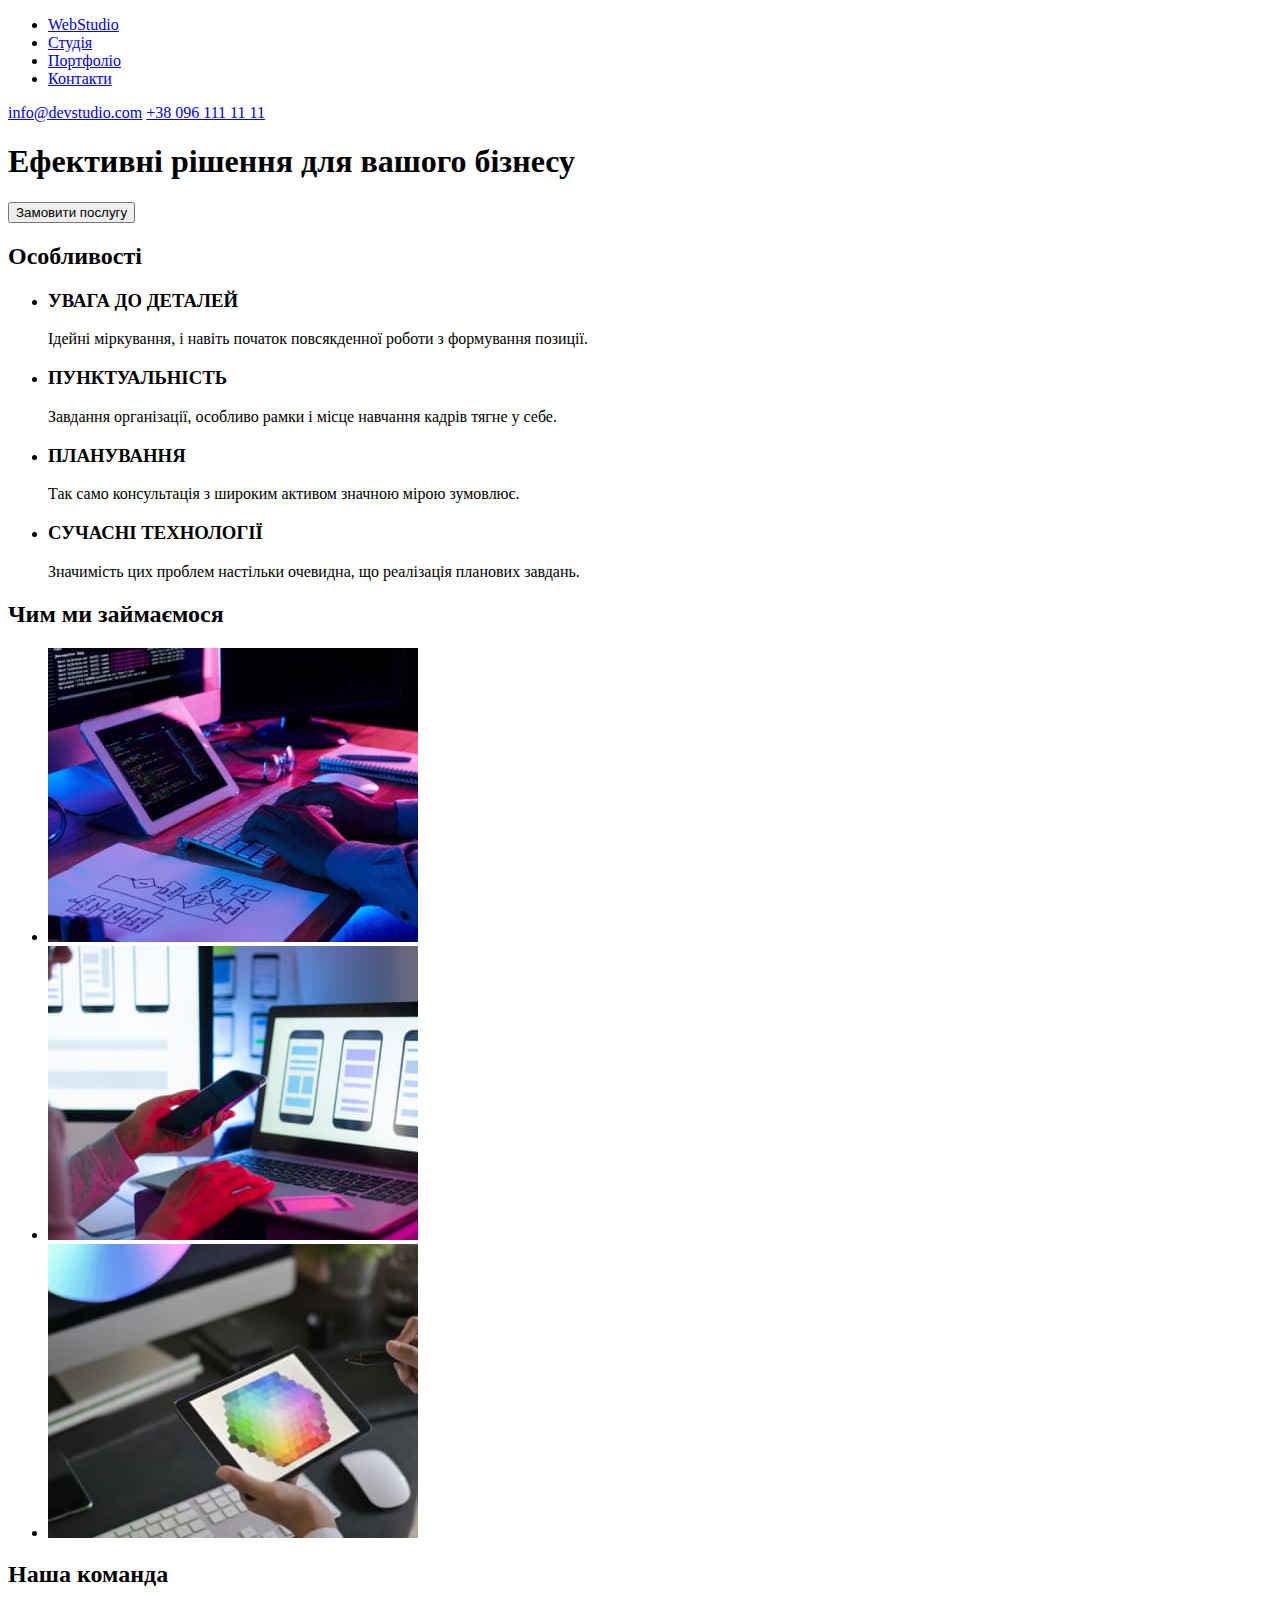
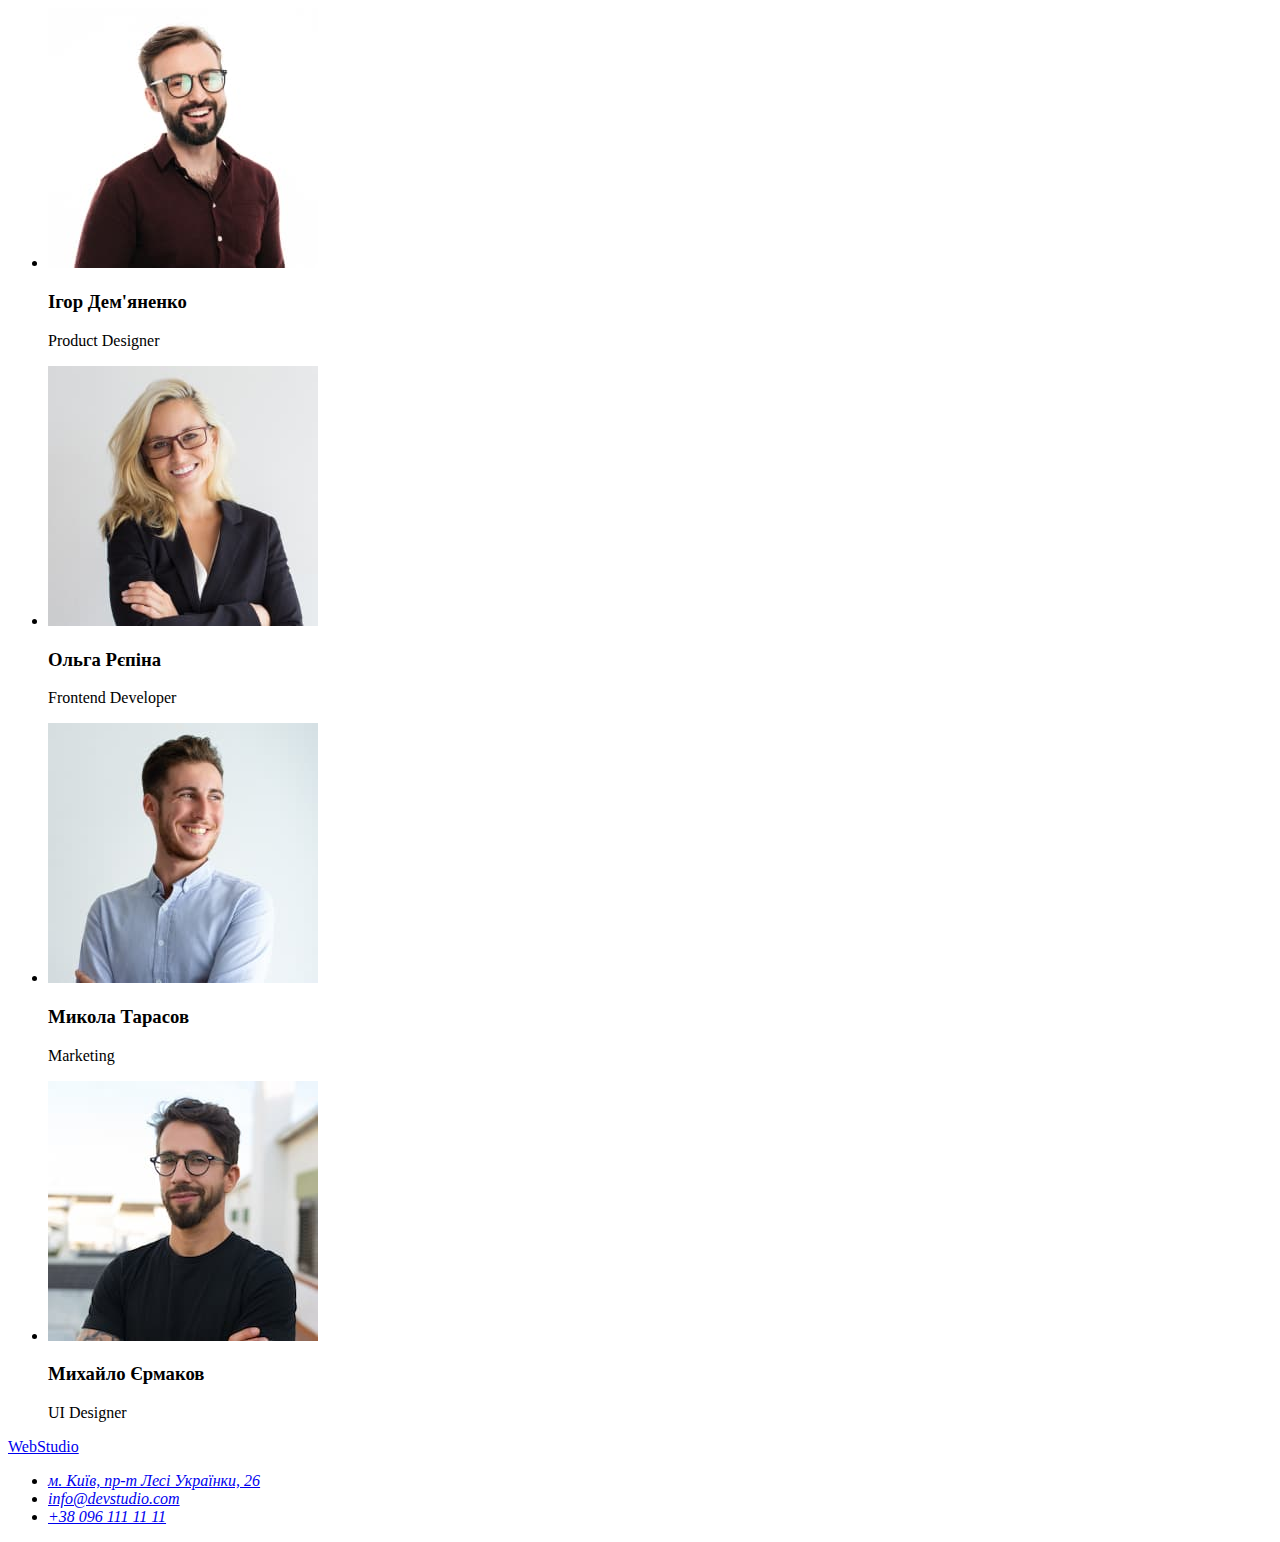
==== index.html @ 2e772005 "Зробила розмітку сторінки Portfolio" ====
<!DOCTYPE html>
<html lang="uk">
<head>
    <meta charset="UTF-8">
    <meta http-equiv="X-UA-Compatible" content="IE=edge">
    <meta name="viewport" content="width=device-width, initial-scale=1.0">
    <title>Document</title>
</head>

<body>

   <header>
    <!-- Основна навігація -->
<nav>
    <ul>
        <li>
          <a href="#">WebStudio</a>  
        </li>
        <li>
          <a href="#">Студія</a>  
        </li>
        <li>
           <a href="#">Портфоліо</a> 
        </li>
        <li>
           <a href="#">Контакти</a> 
        </li>
    </ul>
</nav>
<a href="mailto:info@devstudio.com">info@devstudio.com</a>
<a href="tel:+380961111111">+38 096 111 11 11</a>
   </header> 

   <main>

    <!-- Hero -->
    <h1>Ефективні рішення для вашого бізнесу</h1>
    <button type="button">Замовити послугу</button>

    <!-- Особливості -->
    <section>
        <h2>Особливості</h2>
        <ul>
            <li>
                <h3>УВАГА ДО ДЕТАЛЕЙ</h3>
                <p>Ідейні міркування, і навіть початок повсякденної роботи з формування позиції.</p>
            </li>
            <li>
                <h3>ПУНКТУАЛЬНІСТЬ</h3>
                <p>Завдання організації, особливо рамки і місце навчання кадрів тягне у себе.</p>
            </li>
            <li>
                <h3>ПЛАНУВАННЯ</h3>
                <p>Так само консультація з широким активом значною мірою зумовлює.</p>
            </li>
            <li>
                <h3>СУЧАСНІ ТЕХНОЛОГІЇ</h3>
                <p>Значимість цих проблем настільки очевидна, що реалізація планових завдань.</p>
            </li>
        </ul>
    </section>

    <!-- Чим ми займаємось -->
    <section>
        <h2>Чим ми займаємося</h2>
        <ul>
            <li><img src="./images/box1.jpg" alt="руки на клавіатурі" width="370"></li>
            <li><img src="./images/box2.jpg" alt="руки зі смартфоном" width="370"></li>
            <li><img src="./images/box3.jpg" alt="руки з планшетом" width="370"></li>
        </ul>
    </section>

    <!-- Наша команда -->
    <section>
        <h2>Наша команда</h2>
        <ul>
            <li>
                <img src="./images/img1.jpg" alt="Ігор Дем'яненко" width="270">
                <h3>Ігор Дем'яненко</h3>
                <p>Product Designer</p>
            </li>
            <li>
                <img src="./images/img2.jpg" alt="Ольга Рєпіна" width="270">
                <h3>Ольга Рєпіна</h3>
                <p>Frontend Developer</p>
            </li>
            <li>
                <img src="./images/img3.jpg" alt="Микола Тарасов" width="270">
                <h3>Микола Тарасов</h3>
                <p>Marketing</p>
            </li>
            <li>
                <img src="./images/img4.jpg" alt="Михайло Єрмаков" width="270">
                <h3>Михайло Єрмаков</h3>
                <p>UI Designer</p>
            </li>
        </ul>
    </section>

   </main>

   <footer>
<a href="#">WebStudio</a>
<address>
    <ul>
        <li><a href="https://goo.gl/maps/HGfggYdq6uxmMYeL7" target="_blank" rel="noreferrer noopener nofollow">м. Київ, пр-т Лесі Українки, 26</a></li>
        <li><a href="mailto:info@devstudio.com">info@devstudio.com</a></li>
        <li><a href="tel:+380961111111">+38 096 111 11 11</a></li>
    </ul>
</address>
   </footer>
</body>
</html>
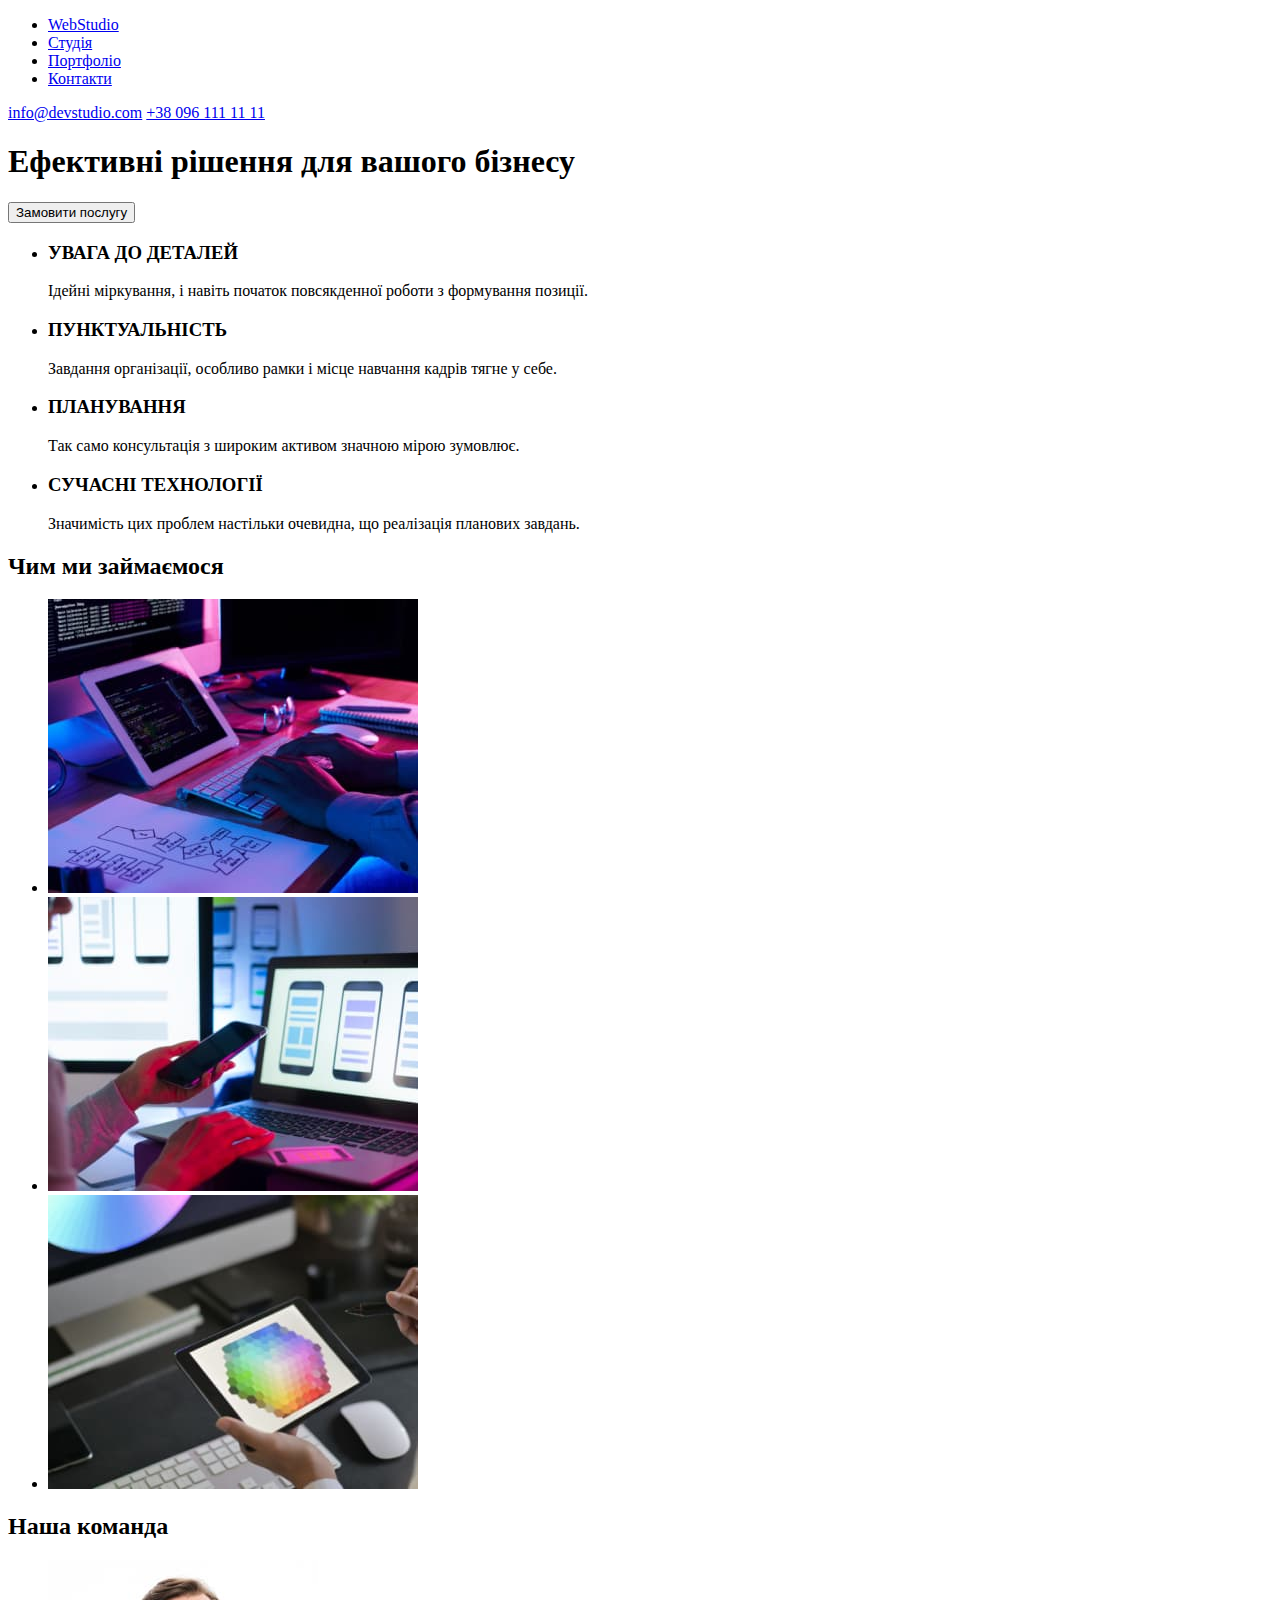
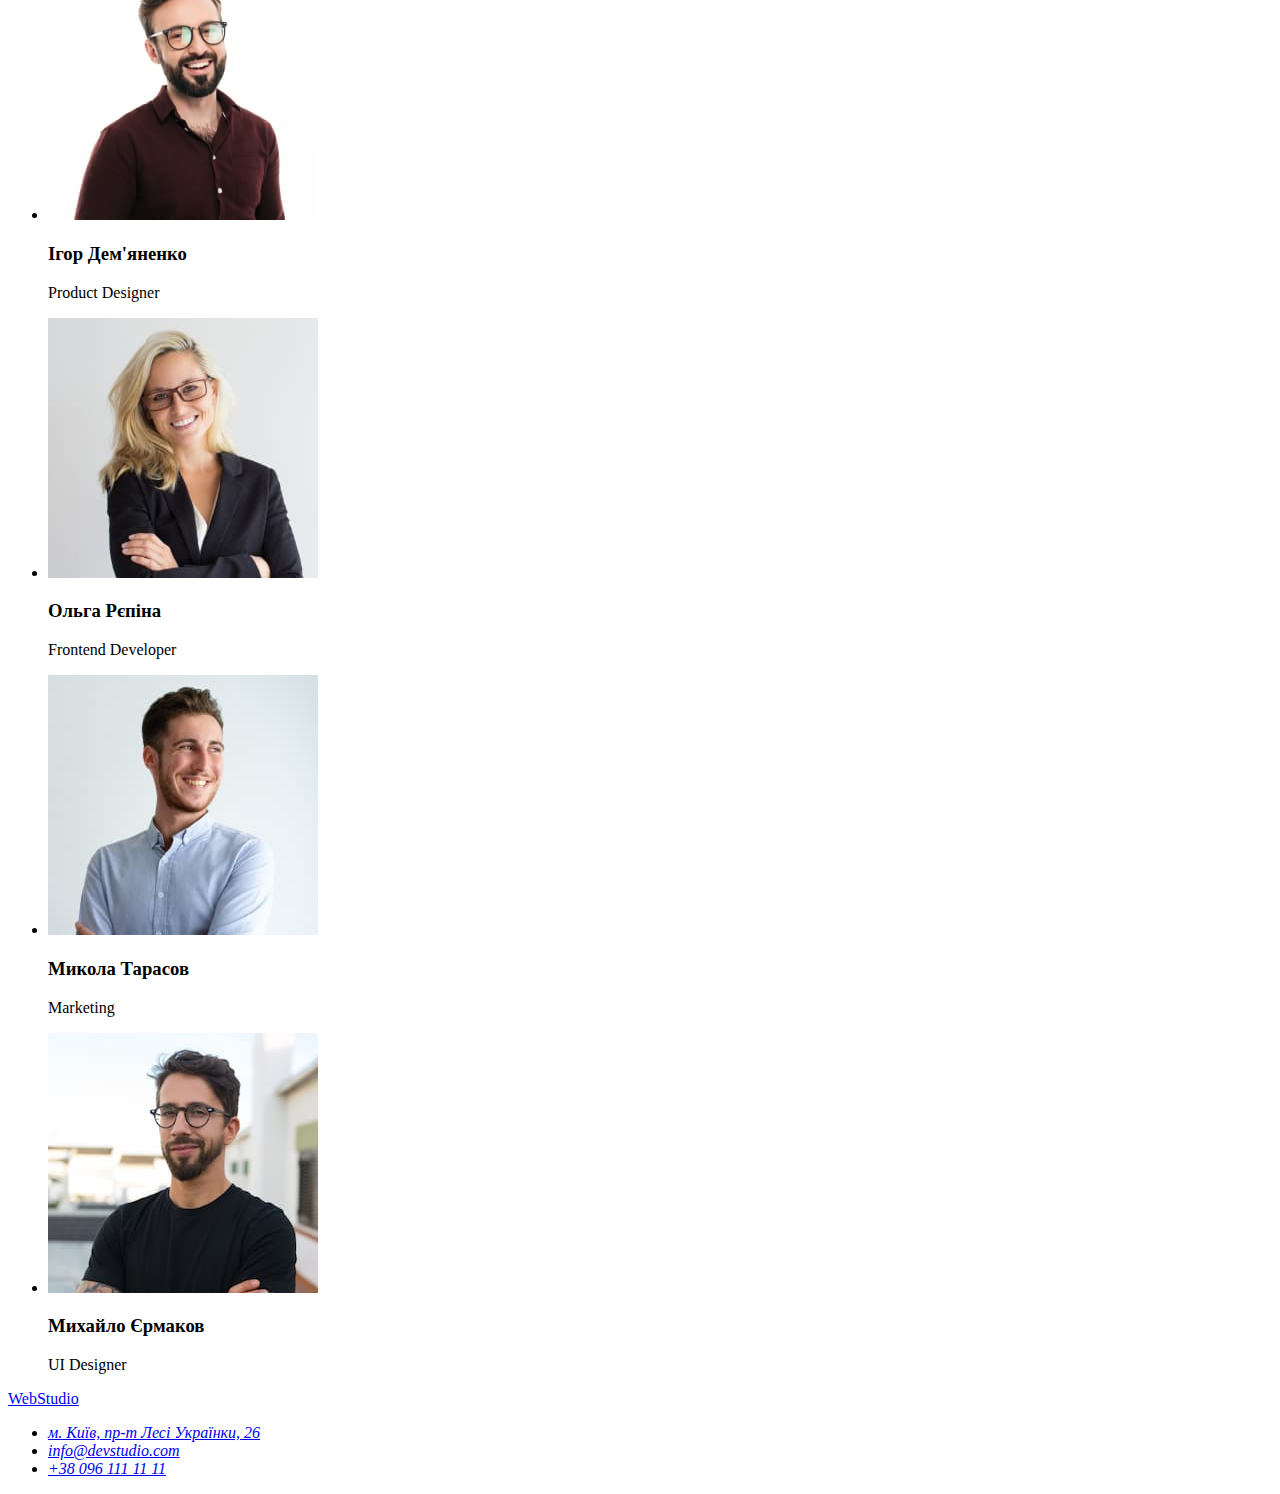
==== commit 83b41585: "Внесла зміни у сторінках  index.html та porfolio.html" ====
--- a/index.html
+++ b/index.html
@@ -14,13 +14,13 @@
 <nav>
     <ul>
         <li>
-          <a href="#">WebStudio</a>  
+          <a href="/">WebStudio</a>  
         </li>
         <li>
-          <a href="#">Студія</a>  
+          <a href="./index.html">Студія</a>  
         </li>
         <li>
-           <a href="#">Портфоліо</a> 
+           <a href="./portfolio.html">Портфоліо</a> 
         </li>
         <li>
            <a href="#">Контакти</a> 
@@ -39,7 +39,7 @@
 
     <!-- Особливості -->
     <section>
-        <h2>Особливості</h2>
+        <h2 hidden>Особливості</h2>
         <ul>
             <li>
                 <h3>УВАГА ДО ДЕТАЛЕЙ</h3>
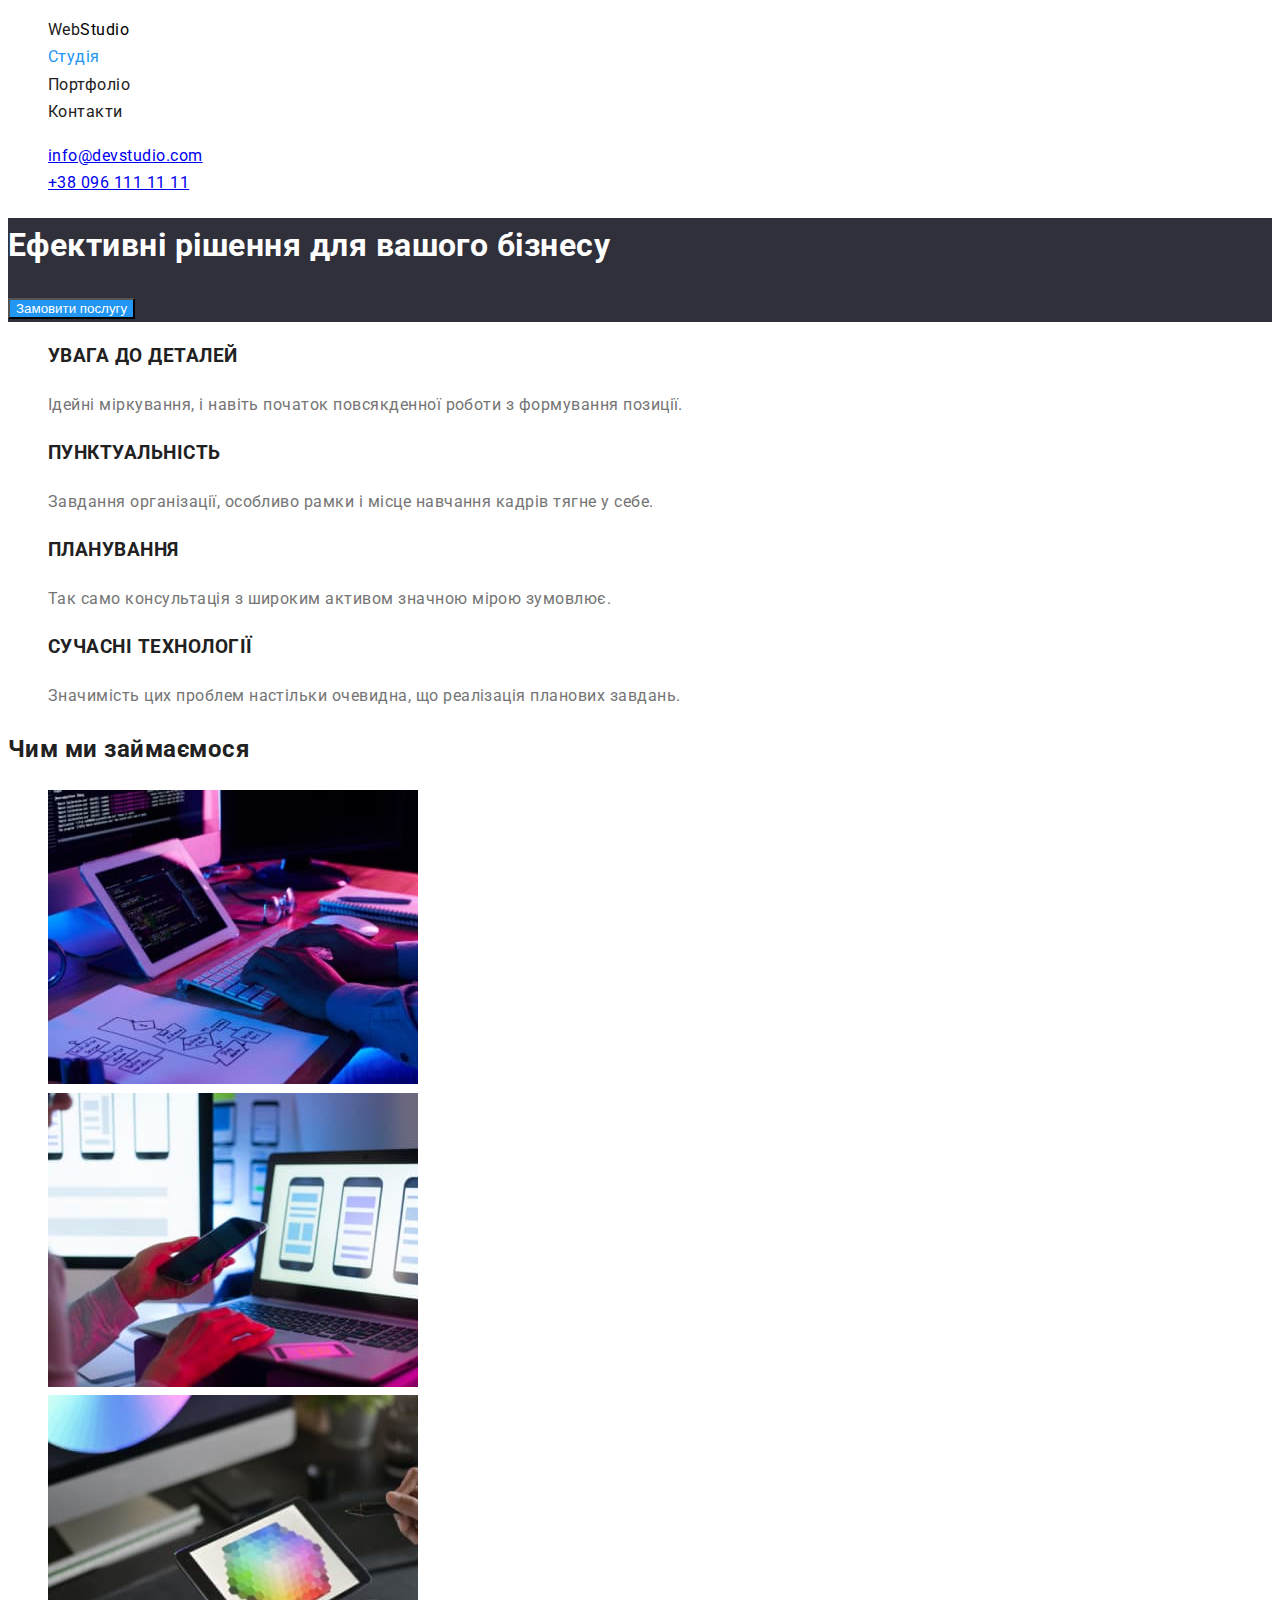
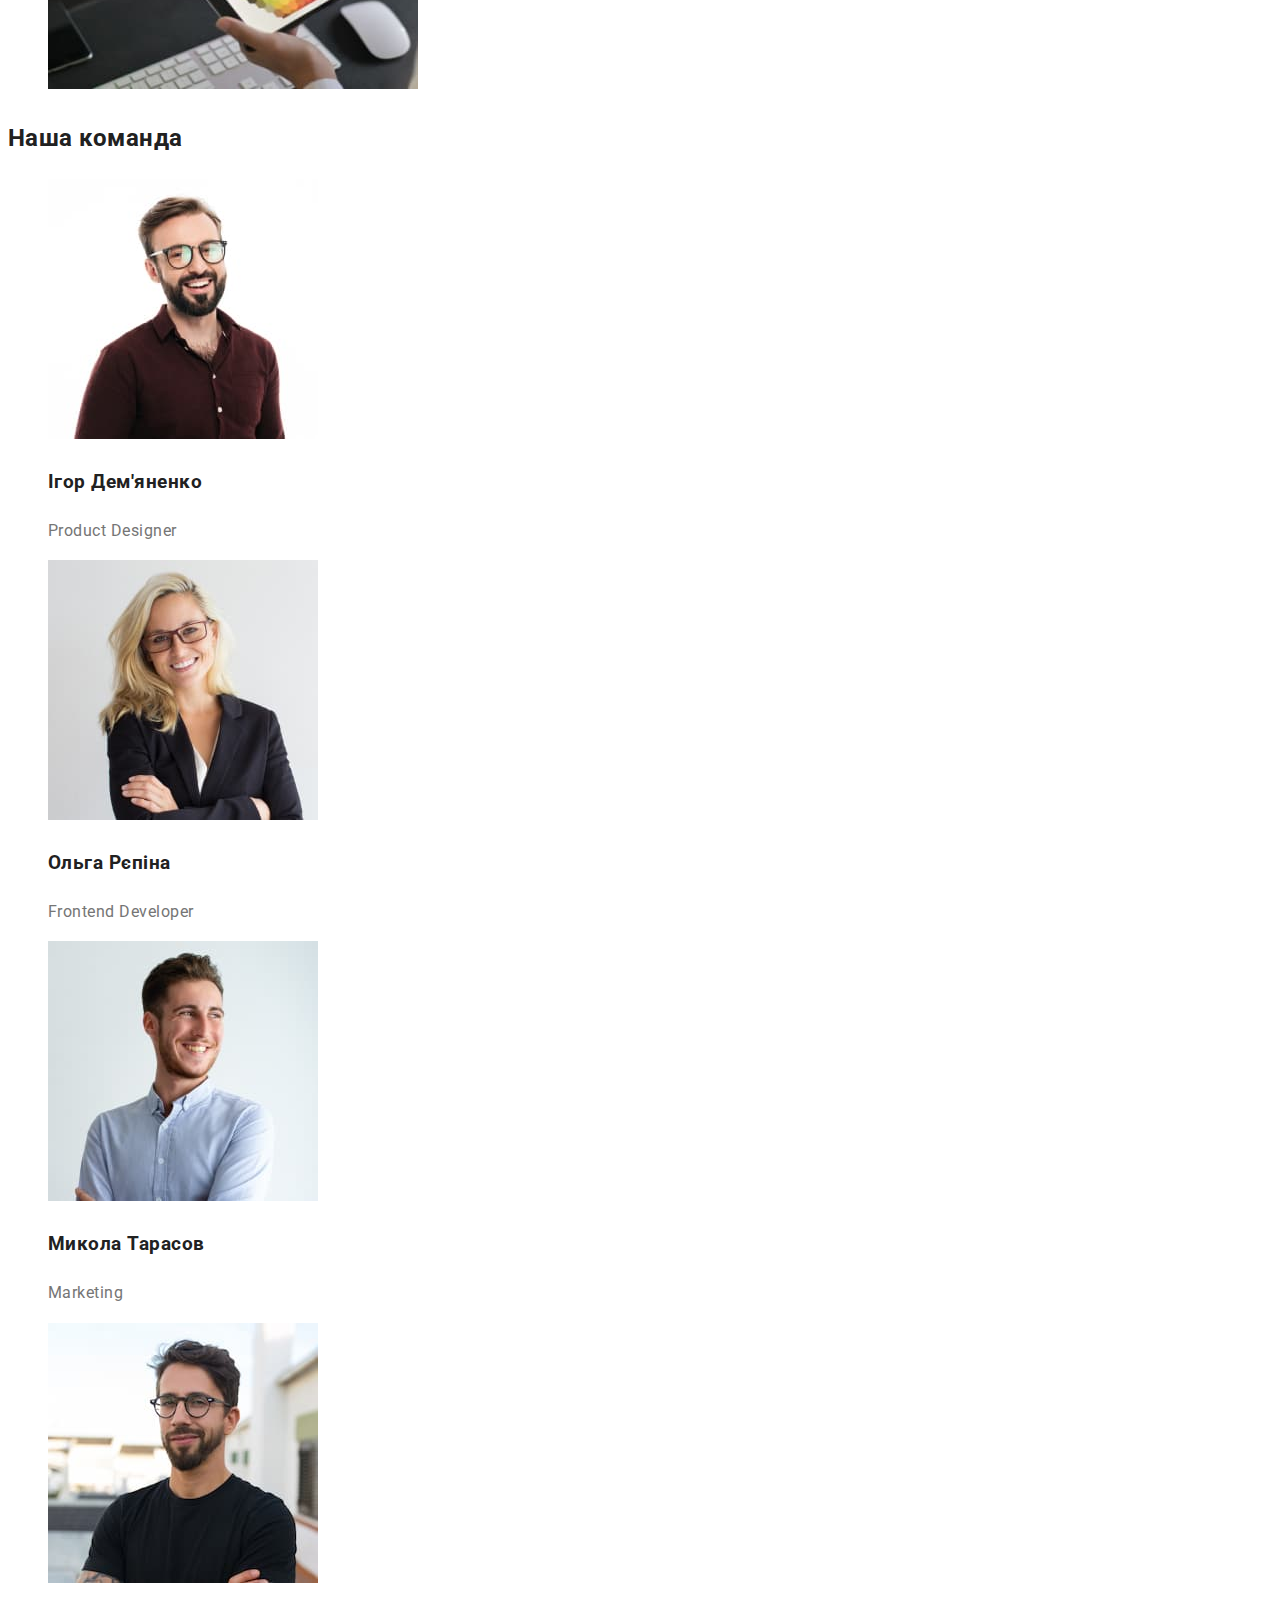
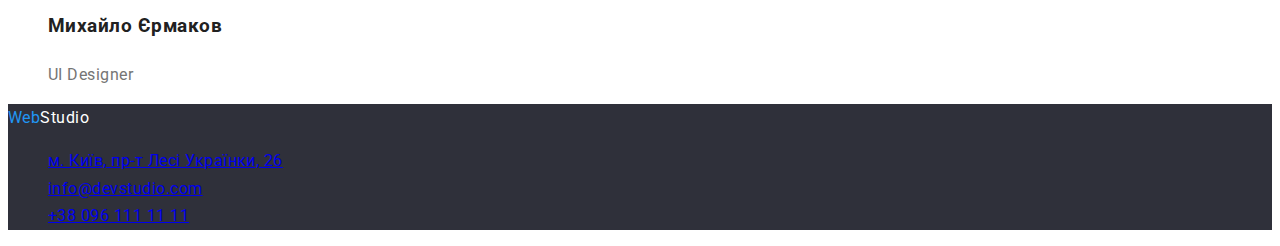
==== commit f19320d0: "Додаю стилі до сторінок index і profile" ====
--- a/index.html
+++ b/index.html
@@ -5,65 +5,73 @@
     <meta http-equiv="X-UA-Compatible" content="IE=edge">
     <meta name="viewport" content="width=device-width, initial-scale=1.0">
     <title>Document</title>
+    <link rel="preconnect" href="https://fonts.googleapis.com">
+    <link rel="preconnect" href="https://fonts.gstatic.com" crossorigin>
+    <link href="https://fonts.googleapis.com/css2?family=Raleway:wght@700&family=Roboto:wght@400;500;700;900&display=swap" rel="stylesheet"> 
+    <link rel="stylesheet" href="./css/styles.css">
 </head>
 
-<body>
+<body class="body-page">
 
    <header>
     <!-- Основна навігація -->
 <nav>
-    <ul>
+    <ul class="site-nav list">
         <li>
-          <a href="/">WebStudio</a>  
+          <a href="/" class="logo link">Web<Span class="logo-end-header">Studio</Span></a>  
         </li>
         <li>
-          <a href="./index.html">Студія</a>  
+          <a href="./index.html" class="link current">Студія</a>  
         </li>
         <li>
-           <a href="./portfolio.html">Портфоліо</a> 
+           <a href="./portfolio.html" class="link">Портфоліо</a> 
         </li>
         <li>
-           <a href="#">Контакти</a> 
+           <a href="#" class="link">Контакти</a> 
         </li>
     </ul>
 </nav>
-<a href="mailto:info@devstudio.com">info@devstudio.com</a>
-<a href="tel:+380961111111">+38 096 111 11 11</a>
+<ul class="auth-nav list">
+    <li><a href="mailto:info@devstudio.com" class="auth-nav-tel">info@devstudio.com</a></li>
+    <li><a href="tel:+380961111111" class="auth-nav-mail">+38 096 111 11 11</a></li>
+</ul>
+
    </header> 
 
    <main>
 
     <!-- Hero -->
-    <h1>Ефективні рішення для вашого бізнесу</h1>
-    <button type="button">Замовити послугу</button>
-
+    <section class="hero">
+    <h1 class="hero-title">Ефективні рішення для вашого бізнесу</h1>
+    <button type="button" class="hero-button">Замовити послугу</button>
+    </section>
     <!-- Особливості -->
-    <section>
+    <section class="section">
         <h2 hidden>Особливості</h2>
-        <ul>
+        <ul class="list">
             <li>
-                <h3>УВАГА ДО ДЕТАЛЕЙ</h3>
+                <h3 class="section-title">УВАГА ДО ДЕТАЛЕЙ</h3>
                 <p>Ідейні міркування, і навіть початок повсякденної роботи з формування позиції.</p>
             </li>
             <li>
-                <h3>ПУНКТУАЛЬНІСТЬ</h3>
+                <h3 class="section-title">ПУНКТУАЛЬНІСТЬ</h3>
                 <p>Завдання організації, особливо рамки і місце навчання кадрів тягне у себе.</p>
             </li>
             <li>
-                <h3>ПЛАНУВАННЯ</h3>
+                <h3 class="section-title">ПЛАНУВАННЯ</h3>
                 <p>Так само консультація з широким активом значною мірою зумовлює.</p>
             </li>
             <li>
-                <h3>СУЧАСНІ ТЕХНОЛОГІЇ</h3>
+                <h3 class="section-title">СУЧАСНІ ТЕХНОЛОГІЇ</h3>
                 <p>Значимість цих проблем настільки очевидна, що реалізація планових завдань.</p>
             </li>
         </ul>
     </section>
 
     <!-- Чим ми займаємось -->
-    <section>
-        <h2>Чим ми займаємося</h2>
-        <ul>
+    <section class="section">
+        <h2 class="section-title">Чим ми займаємося</h2>
+        <ul class="list">
             <li><img src="./images/box1.jpg" alt="руки на клавіатурі" width="370"></li>
             <li><img src="./images/box2.jpg" alt="руки зі смартфоном" width="370"></li>
             <li><img src="./images/box3.jpg" alt="руки з планшетом" width="370"></li>
@@ -71,27 +79,27 @@
     </section>
 
     <!-- Наша команда -->
-    <section>
-        <h2>Наша команда</h2>
-        <ul>
+    <section class="section">
+        <h2 class="section-title">Наша команда</h2>
+        <ul class="list">
             <li>
                 <img src="./images/img1.jpg" alt="Ігор Дем'яненко" width="270">
-                <h3>Ігор Дем'яненко</h3>
+                <h3 class="section-title">Ігор Дем'яненко</h3>
                 <p>Product Designer</p>
             </li>
             <li>
                 <img src="./images/img2.jpg" alt="Ольга Рєпіна" width="270">
-                <h3>Ольга Рєпіна</h3>
+                <h3 class="section-title">Ольга Рєпіна</h3>
                 <p>Frontend Developer</p>
             </li>
             <li>
                 <img src="./images/img3.jpg" alt="Микола Тарасов" width="270">
-                <h3>Микола Тарасов</h3>
+                <h3 class="section-title">Микола Тарасов</h3>
                 <p>Marketing</p>
             </li>
             <li>
                 <img src="./images/img4.jpg" alt="Михайло Єрмаков" width="270">
-                <h3>Михайло Єрмаков</h3>
+                <h3 class="section-title">Михайло Єрмаков</h3>
                 <p>UI Designer</p>
             </li>
         </ul>
@@ -99,10 +107,10 @@
 
    </main>
 
-   <footer>
-<a href="#">WebStudio</a>
-<address>
-    <ul>
+   <footer class="footer">
+<a href="/" class="logo link">Web<Span class="logo-end-footer">Studio</Span></a>
+<address class="address">
+    <ul class="list">
         <li><a href="https://goo.gl/maps/HGfggYdq6uxmMYeL7" target="_blank" rel="noreferrer noopener nofollow">м. Київ, пр-т Лесі Українки, 26</a></li>
         <li><a href="mailto:info@devstudio.com">info@devstudio.com</a></li>
         <li><a href="tel:+380961111111">+38 096 111 11 11</a></li>
--- a/css/styles.css
+++ b/css/styles.css
@@ -0,0 +1,54 @@
+/* Змінні */
+:root {
+    --primary-white-color: #FFFFFF;
+    --primary-text-color: #757575;
+    --title-text-color: #212121;
+    --accent-color: #2196F3;
+}
+/* Body стилі */
+.body-page {
+    background-color: var(--primary-white-color);
+    color: var(--primary-text-color);
+    font-family: 'Roboto'; sans-serif
+    font-style: normal;
+    font-weight: 400;
+    font-size: 14;
+    line-height: calc(24 / 14);
+    /* or 171% */
+    
+    letter-spacing: 0.03em;
+}
+
+/* загальні стилі */
+.link {text-decoration: none;}
+.list {list-style: none;}
+.button {background-color: ; color: }
+
+/* Основна навігація */
+
+.site-nav .link {color: var(--title-text-color);}
+.site-nav .link:hover, .site-nav .link:focus {color: var(--accent-color);}
+.site-nav .link.current {color: var(--accent-color);}
+.logo {color: var(--accent-color);}
+.logo-end-header {color: #000000;}
+.auth-nav{}
+.auth-nav-tel{}
+.auth-nav-mail{}
+
+/* hero */
+.hero {background-color: #2F303A;}
+.hero-title {color: var(--primary-white-color);}
+.hero-button {background-color: var(--accent-color);
+color: var(--primary-white-color);}
+
+/* section */
+.section-title {color: var(--title-text-color);}
+
+/* footer */
+.footer {background-color: #2F303A;}
+.logo-end-footer {color: var(--primary-white-color);}
+.address {text-decoration:none; font-style: normal;}
+/* portfolio */
+/* filtr */
+.filtr-button {background-color: #F5F4FA; color: var(--title-text-color);}
+.filtr-button:hover, .button:focus {background-color: var(--accent-color); color: var(--primary-white-color);}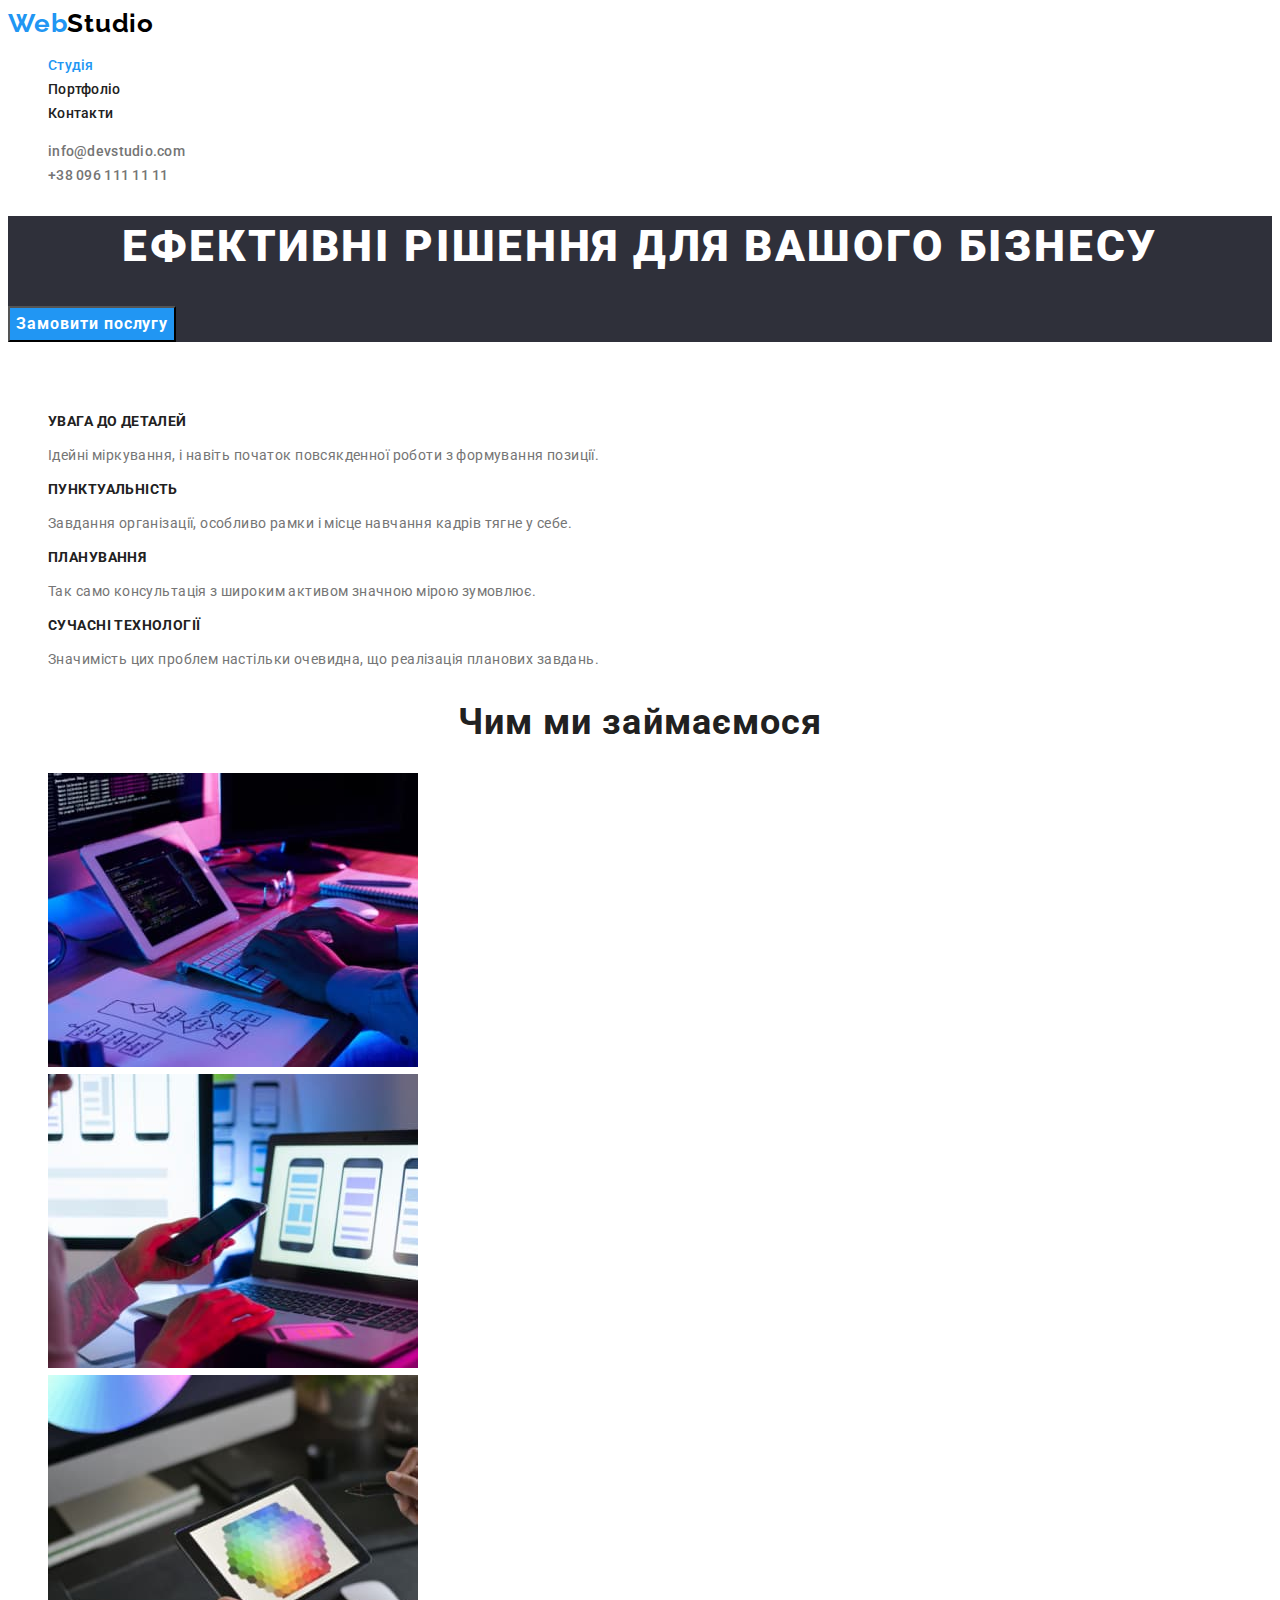
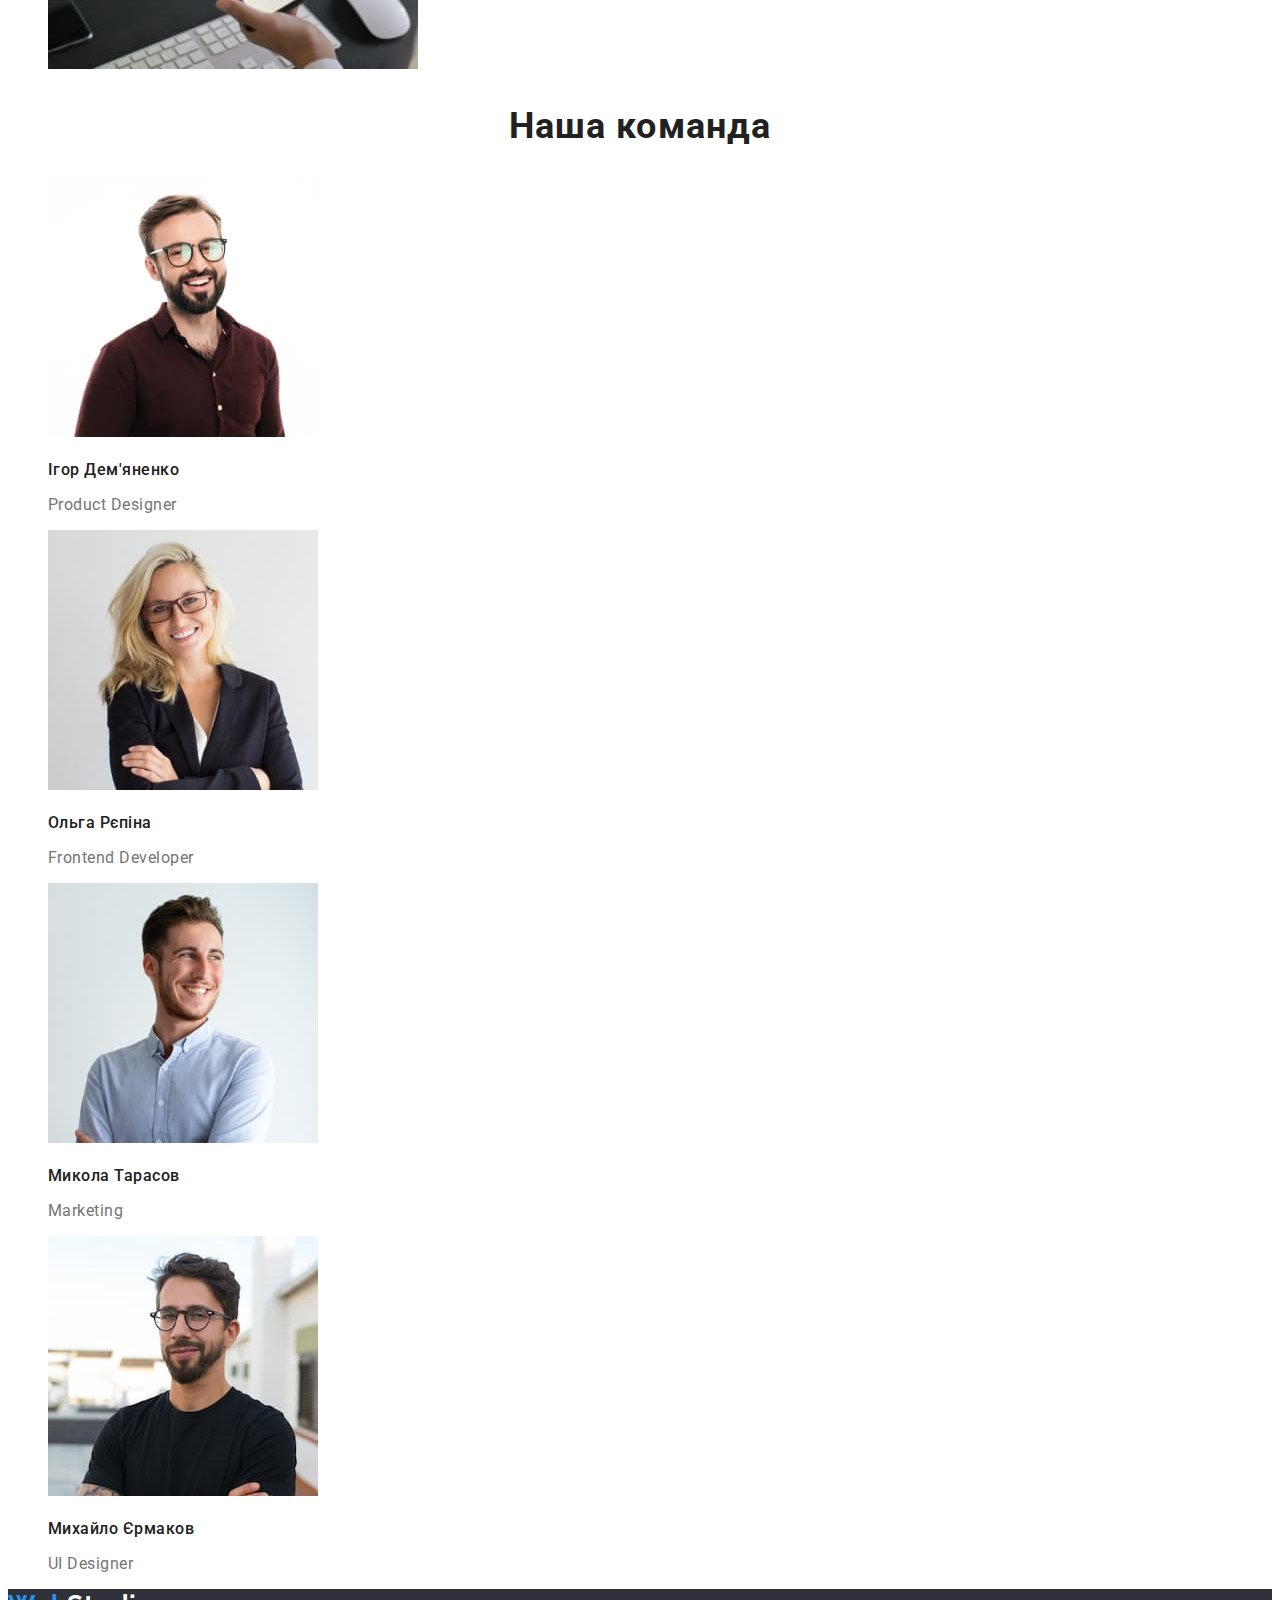
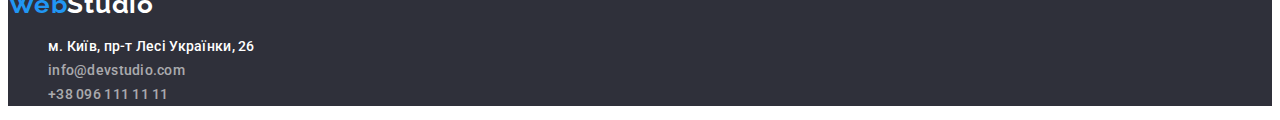
==== commit 5f4690cb: "Внесла зміни у стилі" ====
--- a/index.html
+++ b/index.html
@@ -16,10 +16,9 @@
    <header>
     <!-- Основна навігація -->
 <nav>
+<a href="/" class="logo link">Web<Span class="logo-end-header">Studio</Span></a>
+  
     <ul class="site-nav list">
-        <li>
-          <a href="/" class="logo link">Web<Span class="logo-end-header">Studio</Span></a>  
-        </li>
         <li>
           <a href="./index.html" class="link current">Студія</a>  
         </li>
@@ -31,9 +30,9 @@
         </li>
     </ul>
 </nav>
-<ul class="auth-nav list">
-    <li><a href="mailto:info@devstudio.com" class="auth-nav-tel">info@devstudio.com</a></li>
-    <li><a href="tel:+380961111111" class="auth-nav-mail">+38 096 111 11 11</a></li>
+<ul class="contact-nav list">
+    <li><a href="mailto:info@devstudio.com" class="link">info@devstudio.com</a></li>
+    <li><a href="tel:+380961111111" class="link">+38 096 111 11 11</a></li>
 </ul>
 
    </header> 
@@ -43,34 +42,34 @@
     <!-- Hero -->
     <section class="hero">
     <h1 class="hero-title">Ефективні рішення для вашого бізнесу</h1>
-    <button type="button" class="hero-button">Замовити послугу</button>
+    <button type="button" class=" hero-button">Замовити послугу</button>
     </section>
     <!-- Особливості -->
-    <section class="section">
-        <h2 hidden>Особливості</h2>
-        <ul class="list">
+    <section class="feature">
+        <h2 class="visualy-hidden">Особливості</h2>
+        <ul class="list link">
             <li>
-                <h3 class="section-title">УВАГА ДО ДЕТАЛЕЙ</h3>
-                <p>Ідейні міркування, і навіть початок повсякденної роботи з формування позиції.</p>
+                <h3 class="feature-title">УВАГА ДО ДЕТАЛЕЙ</h3>
+                <p class="feature-text">Ідейні міркування, і навіть початок повсякденної роботи з формування позиції.</p>
             </li>
             <li>
-                <h3 class="section-title">ПУНКТУАЛЬНІСТЬ</h3>
-                <p>Завдання організації, особливо рамки і місце навчання кадрів тягне у себе.</p>
+                <h3 class="feature-title">ПУНКТУАЛЬНІСТЬ</h3>
+                <p class="feature-text">Завдання організації, особливо рамки і місце навчання кадрів тягне у себе.</p>
             </li>
             <li>
-                <h3 class="section-title">ПЛАНУВАННЯ</h3>
-                <p>Так само консультація з широким активом значною мірою зумовлює.</p>
+                <h3 class="feature-title">ПЛАНУВАННЯ</h3>
+                <p class="feature-text">Так само консультація з широким активом значною мірою зумовлює.</p>
             </li>
             <li>
-                <h3 class="section-title">СУЧАСНІ ТЕХНОЛОГІЇ</h3>
-                <p>Значимість цих проблем настільки очевидна, що реалізація планових завдань.</p>
+                <h3 class="feature-title">СУЧАСНІ ТЕХНОЛОГІЇ</h3>
+                <p class="feature-text">Значимість цих проблем настільки очевидна, що реалізація планових завдань.</p>
             </li>
         </ul>
     </section>
 
     <!-- Чим ми займаємось -->
-    <section class="section">
-        <h2 class="section-title">Чим ми займаємося</h2>
+    <section class="cases">
+        <h2 class="cases-title">Чим ми займаємося</h2>
         <ul class="list">
             <li><img src="./images/box1.jpg" alt="руки на клавіатурі" width="370"></li>
             <li><img src="./images/box2.jpg" alt="руки зі смартфоном" width="370"></li>
@@ -79,28 +78,28 @@
     </section>
 
     <!-- Наша команда -->
-    <section class="section">
-        <h2 class="section-title">Наша команда</h2>
+    <section class="team">
+        <h2 class="team-title">Наша команда</h2>
         <ul class="list">
             <li>
                 <img src="./images/img1.jpg" alt="Ігор Дем'яненко" width="270">
-                <h3 class="section-title">Ігор Дем'яненко</h3>
-                <p>Product Designer</p>
+                <h3 class="worker-name">Ігор Дем'яненко</h3>
+                <p class="worker-profession">Product Designer</p>
             </li>
             <li>
                 <img src="./images/img2.jpg" alt="Ольга Рєпіна" width="270">
-                <h3 class="section-title">Ольга Рєпіна</h3>
-                <p>Frontend Developer</p>
+                <h3 class="worker-name">Ольга Рєпіна</h3>
+                <p class="worker-profession">Frontend Developer</p>
             </li>
             <li>
                 <img src="./images/img3.jpg" alt="Микола Тарасов" width="270">
-                <h3 class="section-title">Микола Тарасов</h3>
-                <p>Marketing</p>
+                <h3 class="worker-name">Микола Тарасов</h3>
+                <p class="worker-profession">Marketing</p>
             </li>
             <li>
                 <img src="./images/img4.jpg" alt="Михайло Єрмаков" width="270">
-                <h3 class="section-title">Михайло Єрмаков</h3>
-                <p>UI Designer</p>
+                <h3 class="worker-name">Михайло Єрмаков</h3>
+                <p class="worker-profession">UI Designer</p>
             </li>
         </ul>
     </section>
@@ -109,11 +108,11 @@
 
    <footer class="footer">
 <a href="/" class="logo link">Web<Span class="logo-end-footer">Studio</Span></a>
-<address class="address">
+<address class="contact-nav">
     <ul class="list">
-        <li><a href="https://goo.gl/maps/HGfggYdq6uxmMYeL7" target="_blank" rel="noreferrer noopener nofollow">м. Київ, пр-т Лесі Українки, 26</a></li>
-        <li><a href="mailto:info@devstudio.com">info@devstudio.com</a></li>
-        <li><a href="tel:+380961111111">+38 096 111 11 11</a></li>
+        <li><a href="https://goo.gl/maps/HGfggYdq6uxmMYeL7" target="_blank" rel="noreferrer noopener nofollow" class="address link">м. Київ, пр-т Лесі Українки, 26</a></li>
+        <li><a href="mailto:info@devstudio.com" class="mail link">info@devstudio.com</a></li>
+        <li><a href="tel:+380961111111" class="tel link">+38 096 111 11 11</a></li>
     </ul>
 </address>
    </footer>
--- a/css/styles.css
+++ b/css/styles.css
@@ -9,46 +9,155 @@
 .body-page {
     background-color: var(--primary-white-color);
     color: var(--primary-text-color);
-    font-family: 'Roboto'; sans-serif
+    font-family: 'Roboto', sans-serif; 
     font-style: normal;
     font-weight: 400;
-    font-size: 14;
+    font-size: 14px;
     line-height: calc(24 / 14);
-    /* or 171% */
-    
     letter-spacing: 0.03em;
 }
 
 /* загальні стилі */
 .link {text-decoration: none;}
 .list {list-style: none;}
-.button {background-color: ; color: }
+.visualy-hidden {visibility: hidden;}
 
 /* Основна навігація */
 
-.site-nav .link {color: var(--title-text-color);}
+.site-nav .link {color: var(--title-text-color);
+    font-family: 'Roboto', sans-serif;
+    font-style: normal;
+    font-weight: 500;
+    font-size: 14px;
+    line-height: calc(16 / 14);
+    letter-spacing: 0.02em;}
 .site-nav .link:hover, .site-nav .link:focus {color: var(--accent-color);}
 .site-nav .link.current {color: var(--accent-color);}
-.logo {color: var(--accent-color);}
+
+.logo {color: var(--accent-color);
+    font-family: 'Raleway', sans-serif;
+    font-style: normal;
+    font-weight: 700;
+    font-size: 26px;
+    line-height: calc(31 / 26);
+    letter-spacing: 0.03em;}
 .logo-end-header {color: #000000;}
-.auth-nav{}
-.auth-nav-tel{}
-.auth-nav-mail{}
+
+.contact-nav .link {color: var(--primary-text-color);
+        font-family: 'Roboto', sans-serif;
+        font-style: normal;
+        font-weight: 500;
+        font-size: 14px;
+        line-height: calc(16 / 14);
+        letter-spacing: 0.02em;}
+.contact-nav .link:hover, .contact-nav .link:focus {color: var(--accent-color);}
+
 
 /* hero */
 .hero {background-color: #2F303A;}
-.hero-title {color: var(--primary-white-color);}
+.hero-title {color: var(--primary-white-color);
+    font-family: 'Roboto', sans-serif;
+    font-style: normal;
+    font-weight: 900;
+    font-size: 44px;
+    line-height: calc(60 / 44);
+    text-align: center;
+    letter-spacing: 0.06em;
+    text-transform: uppercase;}
 .hero-button {background-color: var(--accent-color);
-color: var(--primary-white-color);}
+color: var(--primary-white-color);
+cursor: pointer;
+    font-family: 'Roboto', sans-serif;
+    font-style: normal;
+    font-weight: 700;
+    font-size: 16px;
+    line-height: calc(30 / 16);
+    display: flex;
+    align-items: center;
+    text-align: center;
+    letter-spacing: 0.06em;}
 
-/* section */
-.section-title {color: var(--title-text-color);}
+/* section index*/
+.feature-title {color: var(--title-text-color);
+    font-family: 'Roboto', sans-serif;
+    font-style: normal;
+    font-weight: 700;
+    font-size: 14px;
+    line-height: calc(16 / 14);
+    letter-spacing: 0.03em;
+    text-transform: uppercase;}
+.feature-text {color: var(--primary-text-color);
+    font-family: 'Roboto', sans-serif;
+    font-style: normal;
+    font-weight: 400;
+    font-size: 14px;
+    line-height: calc(24 / 14);
+    letter-spacing: 0.03em}
+.cases-title, .team-title {color: var(--title-text-color);
+    font-family: 'Roboto', sans-serif;
+    font-style: normal;
+    font-weight: 700;
+    font-size: 36px;
+    line-height: calc(42 / 36);
+    text-align: center;
+    letter-spacing: 0.03em;}
+    
+    .worker-name {color: var(--title-text-color);
+        font-family: 'Roboto', sans-serif;
+        font-style: normal;
+        font-weight: 500;
+        font-size: 16px;
+        line-height: calc(19 / 16);
+        letter-spacing: 0.03em;}
+    .worker-profession {color: var(--primary-text-color);
+        font-family: 'Roboto',
+            sans-serif;
+            font-style: normal;
+            font-weight: 400;
+            font-size: 16px;
+            line-height: calc(19 / 16);      
+            letter-spacing: 0.03em;}
 
 /* footer */
 .footer {background-color: #2F303A;}
 .logo-end-footer {color: var(--primary-white-color);}
-.address {text-decoration:none; font-style: normal;}
+.contact-nav {text-decoration:none; font-style: normal;}
+.contact-nav .address.link {color: var(--primary-white-color);}
+.contact-nav .tel.link, .contact-nav .mail.link {color: rgba(255, 255, 255, 0.6);
+}
+.contact-nav .link:hover, .contact-nav .link:focus {color: var(--accent-color);}
+
 /* portfolio */
-/* filtr */
-.filtr-button {background-color: #F5F4FA; color: var(--title-text-color);}
-.filtr-button:hover, .button:focus {background-color: var(--accent-color); color: var(--primary-white-color);}+/* filter */
+.filter-button {background-color: #F5F4FA; color: var(--title-text-color);
+cursor: pointer;
+font-family: 'Roboto',
+    sans-serif;
+    font-style: normal;
+    font-weight: 500;
+    font-size: 16px;
+    line-height: calc(26 / 16);
+    text-align: center;
+    letter-spacing: 0.03em;
+}
+.filter-button:hover, .filter-button:focus {background-color: var(--accent-color); color: var(--primary-white-color);}
+
+/* section portfolio*/
+.portfolio-title {color: var(--title-text-color);
+    font-family: 'Roboto',
+        sans-serif;
+        font-style: normal;
+        font-weight: 700;
+        font-size: 18px;
+        line-height: calc(36 / 18);
+        letter-spacing: 0.06em;
+}
+.portfolio-text {color: var(--primary-text-color);
+    font-family: 'Roboto',
+        sans-serif;
+        font-style: normal;
+        font-weight: 400;
+        font-size: 16px;
+        line-height: calc(30 / 16);
+        letter-spacing: 0.03em;
+}